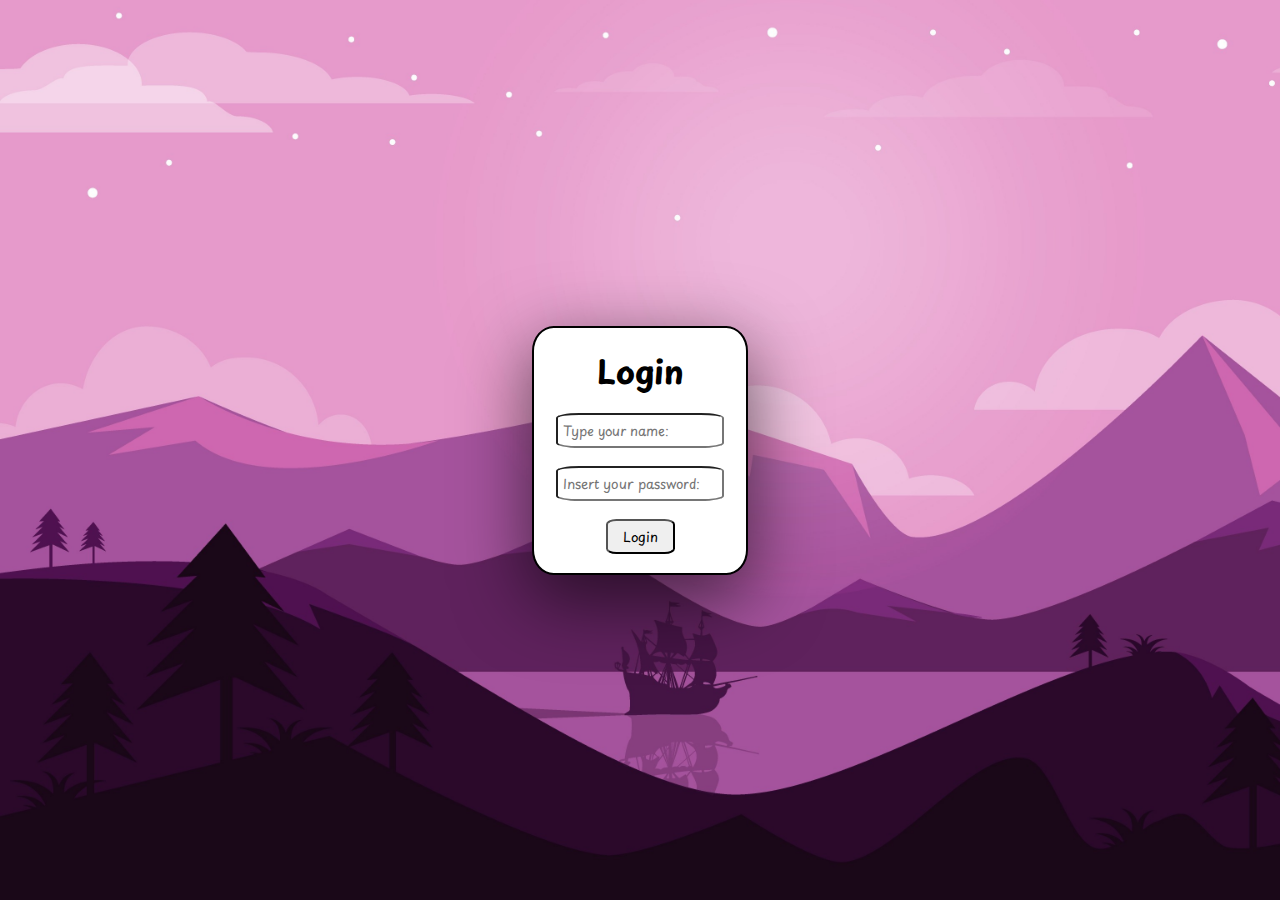
==== Login/index.html @ 02689f1a "Local Market" ====
<!DOCTYPE html>
<html lang="en">
<head>
    <meta charset="UTF-8">
    <meta http-equiv="X-UA-Compatible" content="IE=edge">
    <meta name="viewport" content="width=device-width, initial-scale=1.0">
    <link rel="stylesheet" href="style.css">
    <script src="https://code.jquery.com/jquery-3.7.0.js"></script>
    <link rel="preconnect" href="https://fonts.googleapis.com">
    <link rel="preconnect" href="https://fonts.gstatic.com" crossorigin>
    <link href="https://fonts.googleapis.com/css2?family=Playpen+Sans:wght@100..800&display=swap" rel="stylesheet">

    <title>Login</title>
</head>
<body>
    <div class="container" id="container">
        <h1>Login</h1>
        <input type="text" placeholder="Type your name:" id="user">
        <div style="position: relative;">
            <input id="password" type="password" placeholder="Insert your password:">
            <div onclick="showPassword()" class="key"></div>
        </div>
        <button onclick="Login()" >Login</button>
    </div>
    <div class="error-div" id="error-modal">
        <h3>Incorrect credentials</h3>
        <p>Username or password are incorrect</p>        
        <button onclick="closeError()">Close</button>
    </div>









    <script src="script.js"></script>

</body>
</html>
---- Login/style.css ----
*{
    margin: 0;
    padding: 0;
    font-family: "Playpen Sans", cursive;
}

body{
    
    width: 100vw;
    height: 100vh;
    display: flex;
    flex-direction: column;
    justify-content: center;
    align-items: center;
    background-image: url("../assets/wallpaper.jpg");
    background-attachment: fixed;
    background-repeat: no-repeat;
    background-size: cover;

}

.container{
    width: 15vw;
    height: 25vh;
    display: flex;
    flex-direction: column;
    justify-content: center;
    align-items: center;
    gap: 2vh;
    padding: 10px;
    box-shadow: rgba(0, 0, 0, 0.56) 0px 22px 70px 4px;    
    border: 2px solid black;
    border-radius: 10%;
    position: relative;
    background-color: white;
    
}

.error-div{
    display: none;
    box-shadow: rgba(0, 0, 0, 0.56) 0px 22px 70px 4px;   
    border-radius: 10%;
    width: 15vw;
    height: 25vh;
    border: 2px solid black;
    flex-direction: column;
    background-color: white;
    padding: 10px;
    gap: 2vh;
    justify-content: center;
    align-items: center;
    text-align: center;
}

input{
    border-radius: 14%;
    padding: 5px;
    width: 12vw;
}

input:focus{
    box-shadow: rgba(0, 0, 0, 0.56) 0px 22px 70px 4px;   
    font-weight: bold;
}

button{
    padding: 5px 15px;
    border-radius: 15%;
    transition: ease-in-out 0.2s;
}

button:hover{
    transform: scale(1.2);
    background-color: black;
    color: white;
}

h3{
    border-bottom: 2px solid brown;
}
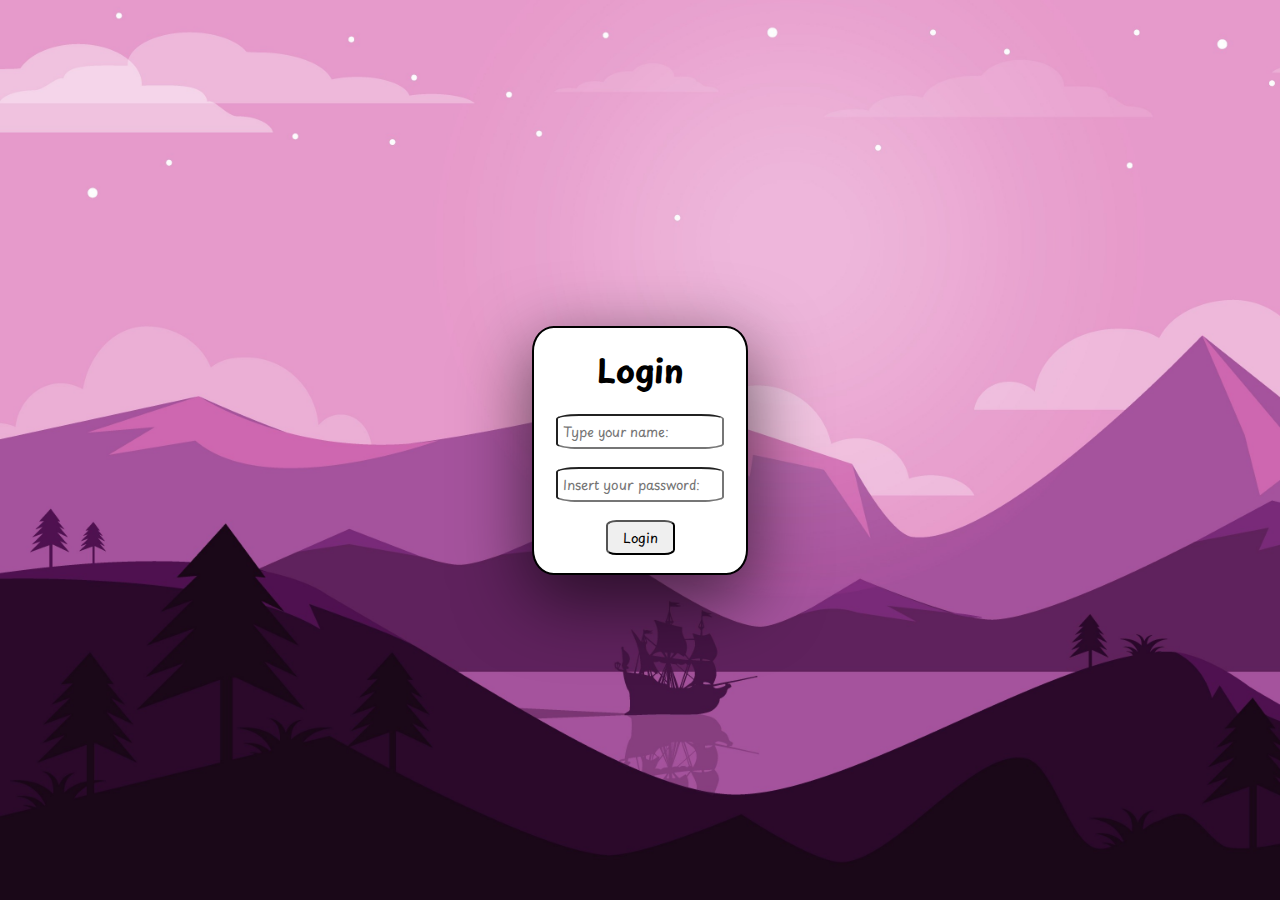
==== commit 2dd7c41d: "ShowerRoom" ====
--- a/Login/index.html
+++ b/Login/index.html
@@ -28,14 +28,6 @@
         <button onclick="closeError()">Close</button>
     </div>
 
-
-
-
-
-
-
-
-
     <script src="script.js"></script>
 
 </body>
--- a/Login/style.css
+++ b/Login/style.css
@@ -33,6 +33,7 @@
     border-radius: 10%;
     position: relative;
     background-color: white;
+    animation: fromTop 1.2s linear;
     
 }
 
@@ -61,6 +62,7 @@
 input:focus{
     box-shadow: rgba(0, 0, 0, 0.56) 0px 22px 70px 4px;   
     font-weight: bold;
+    height: 3vh;
 }
 
 button{
@@ -77,4 +79,49 @@
 
 h3{
     border-bottom: 2px solid brown;
-}+}
+
+@keyframes fromTop {
+    0%{
+        opacity: 0.1;
+        transform: translateY(-300px);
+    }
+    100%{
+        opacity: 0.8;
+        transform: translateY(0px);
+    }
+}
+
+@media (max-width: 1024px) {
+    body {
+        background-image: url("../assets/wallpaper.jpg");
+    }
+
+    .container{
+        width: 60vw;
+        height: 40vh;
+    }
+
+    input{
+        width: 40vw;
+    }
+
+    .error-div{
+        width: 60vw;
+        height: 40vh;
+    }
+
+}
+
+h1::after{
+    content: '';
+    width: 0%;
+    height: 2px;
+    background-color: pink;
+    display: block;
+    transition: 0.5s;
+}
+
+h1:hover::after {
+    width: 100%;
+}
